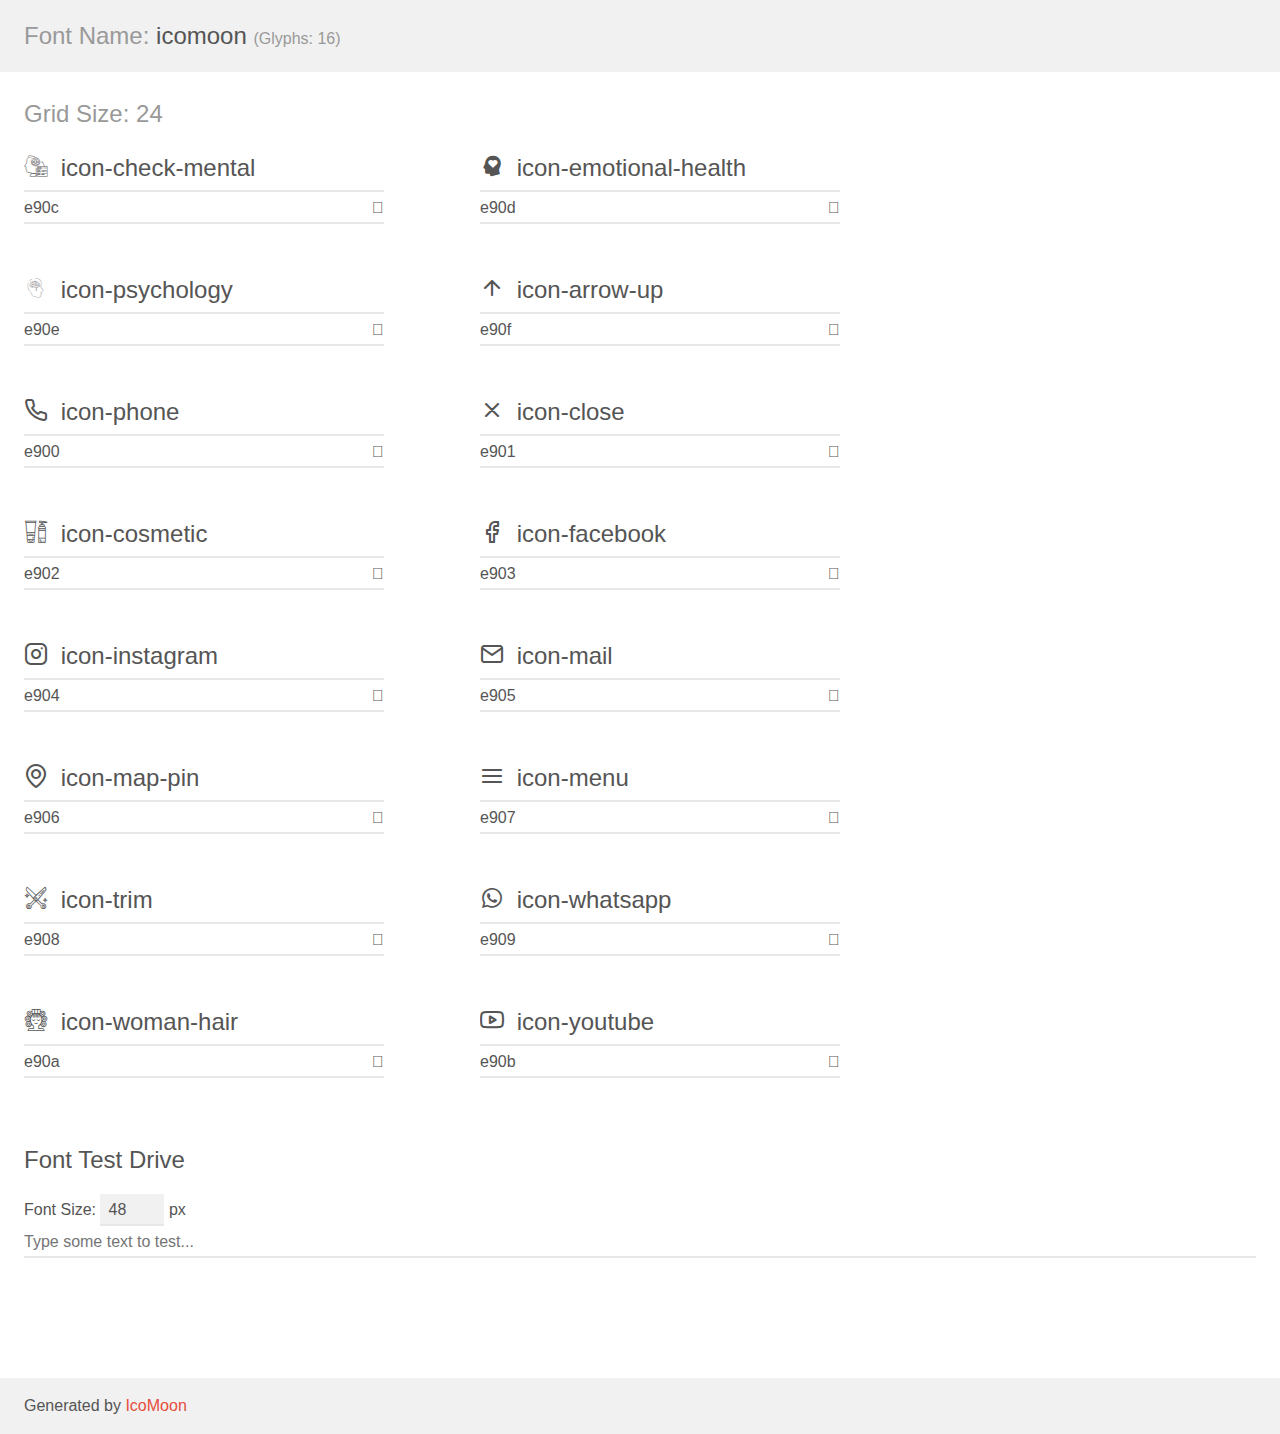
==== assets/fonts/demo.html @ 3f076298 "Add files via upload" ====
<!doctype html>
<html>
<head>
    <meta charset="utf-8">
    <title>IcoMoon Demo</title>
    <meta name="description" content="An Icon Font Generated By IcoMoon.io">
    <meta name="viewport" content="width=device-width, initial-scale=1">
    <link rel="stylesheet" href="demo-files/demo.css">
    <link rel="stylesheet" href="style.css"></head>
<body>
    <div class="bgc1 clearfix">
        <h1 class="mhmm mvm"><span class="fgc1">Font Name:</span> icomoon <small class="fgc1">(Glyphs:&nbsp;16)</small></h1>
    </div>
    <div class="clearfix mhl ptl">
        <h1 class="mvm mtn fgc1">Grid Size: 24</h1>
        <div class="glyph fs1">
            <div class="clearfix bshadow0 pbs">
                <span class="icon-check-mental"></span>
                <span class="mls"> icon-check-mental</span>
            </div>
            <fieldset class="fs0 size1of1 clearfix hidden-false">
                <input type="text" readonly value="e90c" class="unit size1of2" />
                <input type="text" maxlength="1" readonly value="&#xe90c;" class="unitRight size1of2 talign-right" />
            </fieldset>
            <div class="fs0 bshadow0 clearfix hidden-true">
                <span class="unit pvs fgc1">liga: </span>
                <input type="text" readonly value="" class="liga unitRight" />
            </div>
        </div>
        <div class="glyph fs1">
            <div class="clearfix bshadow0 pbs">
                <span class="icon-emotional-health"></span>
                <span class="mls"> icon-emotional-health</span>
            </div>
            <fieldset class="fs0 size1of1 clearfix hidden-false">
                <input type="text" readonly value="e90d" class="unit size1of2" />
                <input type="text" maxlength="1" readonly value="&#xe90d;" class="unitRight size1of2 talign-right" />
            </fieldset>
            <div class="fs0 bshadow0 clearfix hidden-true">
                <span class="unit pvs fgc1">liga: </span>
                <input type="text" readonly value="" class="liga unitRight" />
            </div>
        </div>
        <div class="glyph fs1">
            <div class="clearfix bshadow0 pbs">
                <span class="icon-psychology"></span>
                <span class="mls"> icon-psychology</span>
            </div>
            <fieldset class="fs0 size1of1 clearfix hidden-false">
                <input type="text" readonly value="e90e" class="unit size1of2" />
                <input type="text" maxlength="1" readonly value="&#xe90e;" class="unitRight size1of2 talign-right" />
            </fieldset>
            <div class="fs0 bshadow0 clearfix hidden-true">
                <span class="unit pvs fgc1">liga: </span>
                <input type="text" readonly value="" class="liga unitRight" />
            </div>
        </div>
        <div class="glyph fs1">
            <div class="clearfix bshadow0 pbs">
                <span class="icon-arrow-up"></span>
                <span class="mls"> icon-arrow-up</span>
            </div>
            <fieldset class="fs0 size1of1 clearfix hidden-false">
                <input type="text" readonly value="e90f" class="unit size1of2" />
                <input type="text" maxlength="1" readonly value="&#xe90f;" class="unitRight size1of2 talign-right" />
            </fieldset>
            <div class="fs0 bshadow0 clearfix hidden-true">
                <span class="unit pvs fgc1">liga: </span>
                <input type="text" readonly value="" class="liga unitRight" />
            </div>
        </div>
        <div class="glyph fs1">
            <div class="clearfix bshadow0 pbs">
                <span class="icon-phone"></span>
                <span class="mls"> icon-phone</span>
            </div>
            <fieldset class="fs0 size1of1 clearfix hidden-false">
                <input type="text" readonly value="e900" class="unit size1of2" />
                <input type="text" maxlength="1" readonly value="&#xe900;" class="unitRight size1of2 talign-right" />
            </fieldset>
            <div class="fs0 bshadow0 clearfix hidden-true">
                <span class="unit pvs fgc1">liga: </span>
                <input type="text" readonly value="" class="liga unitRight" />
            </div>
        </div>
        <div class="glyph fs1">
            <div class="clearfix bshadow0 pbs">
                <span class="icon-close"></span>
                <span class="mls"> icon-close</span>
            </div>
            <fieldset class="fs0 size1of1 clearfix hidden-false">
                <input type="text" readonly value="e901" class="unit size1of2" />
                <input type="text" maxlength="1" readonly value="&#xe901;" class="unitRight size1of2 talign-right" />
            </fieldset>
            <div class="fs0 bshadow0 clearfix hidden-true">
                <span class="unit pvs fgc1">liga: </span>
                <input type="text" readonly value="" class="liga unitRight" />
            </div>
        </div>
        <div class="glyph fs1">
            <div class="clearfix bshadow0 pbs">
                <span class="icon-cosmetic"></span>
                <span class="mls"> icon-cosmetic</span>
            </div>
            <fieldset class="fs0 size1of1 clearfix hidden-false">
                <input type="text" readonly value="e902" class="unit size1of2" />
                <input type="text" maxlength="1" readonly value="&#xe902;" class="unitRight size1of2 talign-right" />
            </fieldset>
            <div class="fs0 bshadow0 clearfix hidden-true">
                <span class="unit pvs fgc1">liga: </span>
                <input type="text" readonly value="" class="liga unitRight" />
            </div>
        </div>
        <div class="glyph fs1">
            <div class="clearfix bshadow0 pbs">
                <span class="icon-facebook"></span>
                <span class="mls"> icon-facebook</span>
            </div>
            <fieldset class="fs0 size1of1 clearfix hidden-false">
                <input type="text" readonly value="e903" class="unit size1of2" />
                <input type="text" maxlength="1" readonly value="&#xe903;" class="unitRight size1of2 talign-right" />
            </fieldset>
            <div class="fs0 bshadow0 clearfix hidden-true">
                <span class="unit pvs fgc1">liga: </span>
                <input type="text" readonly value="" class="liga unitRight" />
            </div>
        </div>
        <div class="glyph fs1">
            <div class="clearfix bshadow0 pbs">
                <span class="icon-instagram"></span>
                <span class="mls"> icon-instagram</span>
            </div>
            <fieldset class="fs0 size1of1 clearfix hidden-false">
                <input type="text" readonly value="e904" class="unit size1of2" />
                <input type="text" maxlength="1" readonly value="&#xe904;" class="unitRight size1of2 talign-right" />
            </fieldset>
            <div class="fs0 bshadow0 clearfix hidden-true">
                <span class="unit pvs fgc1">liga: </span>
                <input type="text" readonly value="" class="liga unitRight" />
            </div>
        </div>
        <div class="glyph fs1">
            <div class="clearfix bshadow0 pbs">
                <span class="icon-mail"></span>
                <span class="mls"> icon-mail</span>
            </div>
            <fieldset class="fs0 size1of1 clearfix hidden-false">
                <input type="text" readonly value="e905" class="unit size1of2" />
                <input type="text" maxlength="1" readonly value="&#xe905;" class="unitRight size1of2 talign-right" />
            </fieldset>
            <div class="fs0 bshadow0 clearfix hidden-true">
                <span class="unit pvs fgc1">liga: </span>
                <input type="text" readonly value="" class="liga unitRight" />
            </div>
        </div>
        <div class="glyph fs1">
            <div class="clearfix bshadow0 pbs">
                <span class="icon-map-pin"></span>
                <span class="mls"> icon-map-pin</span>
            </div>
            <fieldset class="fs0 size1of1 clearfix hidden-false">
                <input type="text" readonly value="e906" class="unit size1of2" />
                <input type="text" maxlength="1" readonly value="&#xe906;" class="unitRight size1of2 talign-right" />
            </fieldset>
            <div class="fs0 bshadow0 clearfix hidden-true">
                <span class="unit pvs fgc1">liga: </span>
                <input type="text" readonly value="" class="liga unitRight" />
            </div>
        </div>
        <div class="glyph fs1">
            <div class="clearfix bshadow0 pbs">
                <span class="icon-menu"></span>
                <span class="mls"> icon-menu</span>
            </div>
            <fieldset class="fs0 size1of1 clearfix hidden-false">
                <input type="text" readonly value="e907" class="unit size1of2" />
                <input type="text" maxlength="1" readonly value="&#xe907;" class="unitRight size1of2 talign-right" />
            </fieldset>
            <div class="fs0 bshadow0 clearfix hidden-true">
                <span class="unit pvs fgc1">liga: </span>
                <input type="text" readonly value="" class="liga unitRight" />
            </div>
        </div>
        <div class="glyph fs1">
            <div class="clearfix bshadow0 pbs">
                <span class="icon-trim"></span>
                <span class="mls"> icon-trim</span>
            </div>
            <fieldset class="fs0 size1of1 clearfix hidden-false">
                <input type="text" readonly value="e908" class="unit size1of2" />
                <input type="text" maxlength="1" readonly value="&#xe908;" class="unitRight size1of2 talign-right" />
            </fieldset>
            <div class="fs0 bshadow0 clearfix hidden-true">
                <span class="unit pvs fgc1">liga: </span>
                <input type="text" readonly value="" class="liga unitRight" />
            </div>
        </div>
        <div class="glyph fs1">
            <div class="clearfix bshadow0 pbs">
                <span class="icon-whatsapp"></span>
                <span class="mls"> icon-whatsapp</span>
            </div>
            <fieldset class="fs0 size1of1 clearfix hidden-false">
                <input type="text" readonly value="e909" class="unit size1of2" />
                <input type="text" maxlength="1" readonly value="&#xe909;" class="unitRight size1of2 talign-right" />
            </fieldset>
            <div class="fs0 bshadow0 clearfix hidden-true">
                <span class="unit pvs fgc1">liga: </span>
                <input type="text" readonly value="" class="liga unitRight" />
            </div>
        </div>
        <div class="glyph fs1">
            <div class="clearfix bshadow0 pbs">
                <span class="icon-woman-hair"></span>
                <span class="mls"> icon-woman-hair</span>
            </div>
            <fieldset class="fs0 size1of1 clearfix hidden-false">
                <input type="text" readonly value="e90a" class="unit size1of2" />
                <input type="text" maxlength="1" readonly value="&#xe90a;" class="unitRight size1of2 talign-right" />
            </fieldset>
            <div class="fs0 bshadow0 clearfix hidden-true">
                <span class="unit pvs fgc1">liga: </span>
                <input type="text" readonly value="" class="liga unitRight" />
            </div>
        </div>
        <div class="glyph fs1">
            <div class="clearfix bshadow0 pbs">
                <span class="icon-youtube"></span>
                <span class="mls"> icon-youtube</span>
            </div>
            <fieldset class="fs0 size1of1 clearfix hidden-false">
                <input type="text" readonly value="e90b" class="unit size1of2" />
                <input type="text" maxlength="1" readonly value="&#xe90b;" class="unitRight size1of2 talign-right" />
            </fieldset>
            <div class="fs0 bshadow0 clearfix hidden-true">
                <span class="unit pvs fgc1">liga: </span>
                <input type="text" readonly value="" class="liga unitRight" />
            </div>
        </div>
    </div>

    <!--[if gt IE 8]><!-->
    <div class="mhl clearfix mbl">
        <h1>Font Test Drive</h1>
        <label>
            Font Size: <input id="fontSize" type="number" class="textbox0 mbm"
            min="8" value="48" />
            px
        </label>
        <input id="testText" type="text" class="phl size1of1 mvl"
        placeholder="Type some text to test..." value=""/>
        <div id="testDrive" class="icon-" style="font-family: icomoon">&nbsp;
        </div>
    </div>
    <!--<![endif]-->
    <div class="bgc1 clearfix">
        <p class="mhl">Generated by <a href="https://icomoon.io/app">IcoMoon</a></p>
    </div>

    <script src="demo-files/demo.js"></script>
</body>
</html>
---- assets/fonts/demo-files/demo.css ----
body {
  padding: 0;
  margin: 0;
  font-family: sans-serif;
  font-size: 1em;
  line-height: 1.5;
  color: #555;
  background: #fff;
}
h1 {
  font-size: 1.5em;
  font-weight: normal;
}
small {
  font-size: .66666667em;
}
a {
  color: #e74c3c;
  text-decoration: none;
}
a:hover, a:focus {
  box-shadow: 0 1px #e74c3c;
}
.bshadow0, input {
  box-shadow: inset 0 -2px #e7e7e7;
}
input:hover {
  box-shadow: inset 0 -2px #ccc;
}
input, fieldset {
  font-family: sans-serif;
  font-size: 1em;
  margin: 0;
  padding: 0;
  border: 0;
}
input {
  color: inherit;
  line-height: 1.5;
  height: 1.5em;
  padding: .25em 0;
}
input:focus {
  outline: none;
  box-shadow: inset 0 -2px #449fdb;
}
.glyph {
  font-size: 16px;
  width: 15em;
  padding-bottom: 1em;
  margin-right: 4em;
  margin-bottom: 1em;
  float: left;
  overflow: hidden;
}
.liga {
  width: 80%;
  width: calc(100% - 2.5em);
}
.talign-right {
  text-align: right;
}
.talign-center {
  text-align: center;
}
.bgc1 {
  background: #f1f1f1;
}
.fgc1 {
  color: #999;
}
.fgc0 {
  color: #000;
}
p {
  margin-top: 1em;
  margin-bottom: 1em;
}
.mvm {
  margin-top: .75em;
  margin-bottom: .75em;
}
.mtn {
  margin-top: 0;
}
.mtl, .mal {
  margin-top: 1.5em;
}
.mbl, .mal {
  margin-bottom: 1.5em;
}
.mal, .mhl {
  margin-left: 1.5em;
  margin-right: 1.5em;
}
.mhmm {
  margin-left: 1em;
  margin-right: 1em;
}
.mls {
  margin-left: .25em;
}
.ptl {
  padding-top: 1.5em;
}
.pbs, .pvs {
  padding-bottom: .25em;
}
.pvs, .pts {
  padding-top: .25em;
}
.unit {
  float: left;
}
.unitRight {
  float: right;
}
.size1of2 {
  width: 50%;
}
.size1of1 {
  width: 100%;
}
.clearfix:before, .clearfix:after {
  content: " ";
  display: table;
}
.clearfix:after {
  clear: both;
}
.hidden-true {
  display: none;
}
.textbox0 {
  width: 3em;
  background: #f1f1f1;
  padding: .25em .5em;
  line-height: 1.5;
  height: 1.5em;
}
#testDrive {
  display: block;
  padding-top: 24px;
  line-height: 1.5;
}
.fs0 {
  font-size: 16px;
}
.fs1 {
  font-size: 24px;
}
---- assets/fonts/style.css ----
@font-face {
  font-family: 'icomoon';
  src:  url('fonts/icomoon.eot?al3xk8');
  src:  url('fonts/icomoon.eot?al3xk8#iefix') format('embedded-opentype'),
    url('fonts/icomoon.ttf?al3xk8') format('truetype'),
    url('fonts/icomoon.woff?al3xk8') format('woff'),
    url('fonts/icomoon.svg?al3xk8#icomoon') format('svg');
  font-weight: normal;
  font-style: normal;
  font-display: block;
}

[class^="icon-"], [class*=" icon-"] {
  /* use !important to prevent issues with browser extensions that change fonts */
  font-family: 'icomoon' !important;
  speak: never;
  font-style: normal;
  font-weight: normal;
  font-variant: normal;
  text-transform: none;
  line-height: 1;

  /* Better Font Rendering =========== */
  -webkit-font-smoothing: antialiased;
  -moz-osx-font-smoothing: grayscale;
}

.icon-check-mental:before {
  content: "\e90c";
}
.icon-emotional-health:before {
  content: "\e90d";
}
.icon-psychology:before {
  content: "\e90e";
}
.icon-arrow-up:before {
  content: "\e90f";
}
.icon-phone:before {
  content: "\e900";
}
.icon-close:before {
  content: "\e901";
}
.icon-cosmetic:before {
  content: "\e902";
}
.icon-facebook:before {
  content: "\e903";
}
.icon-instagram:before {
  content: "\e904";
}
.icon-mail:before {
  content: "\e905";
}
.icon-map-pin:before {
  content: "\e906";
}
.icon-menu:before {
  content: "\e907";
}
.icon-trim:before {
  content: "\e908";
}
.icon-whatsapp:before {
  content: "\e909";
}
.icon-woman-hair:before {
  content: "\e90a";
}
.icon-youtube:before {
  content: "\e90b";
}
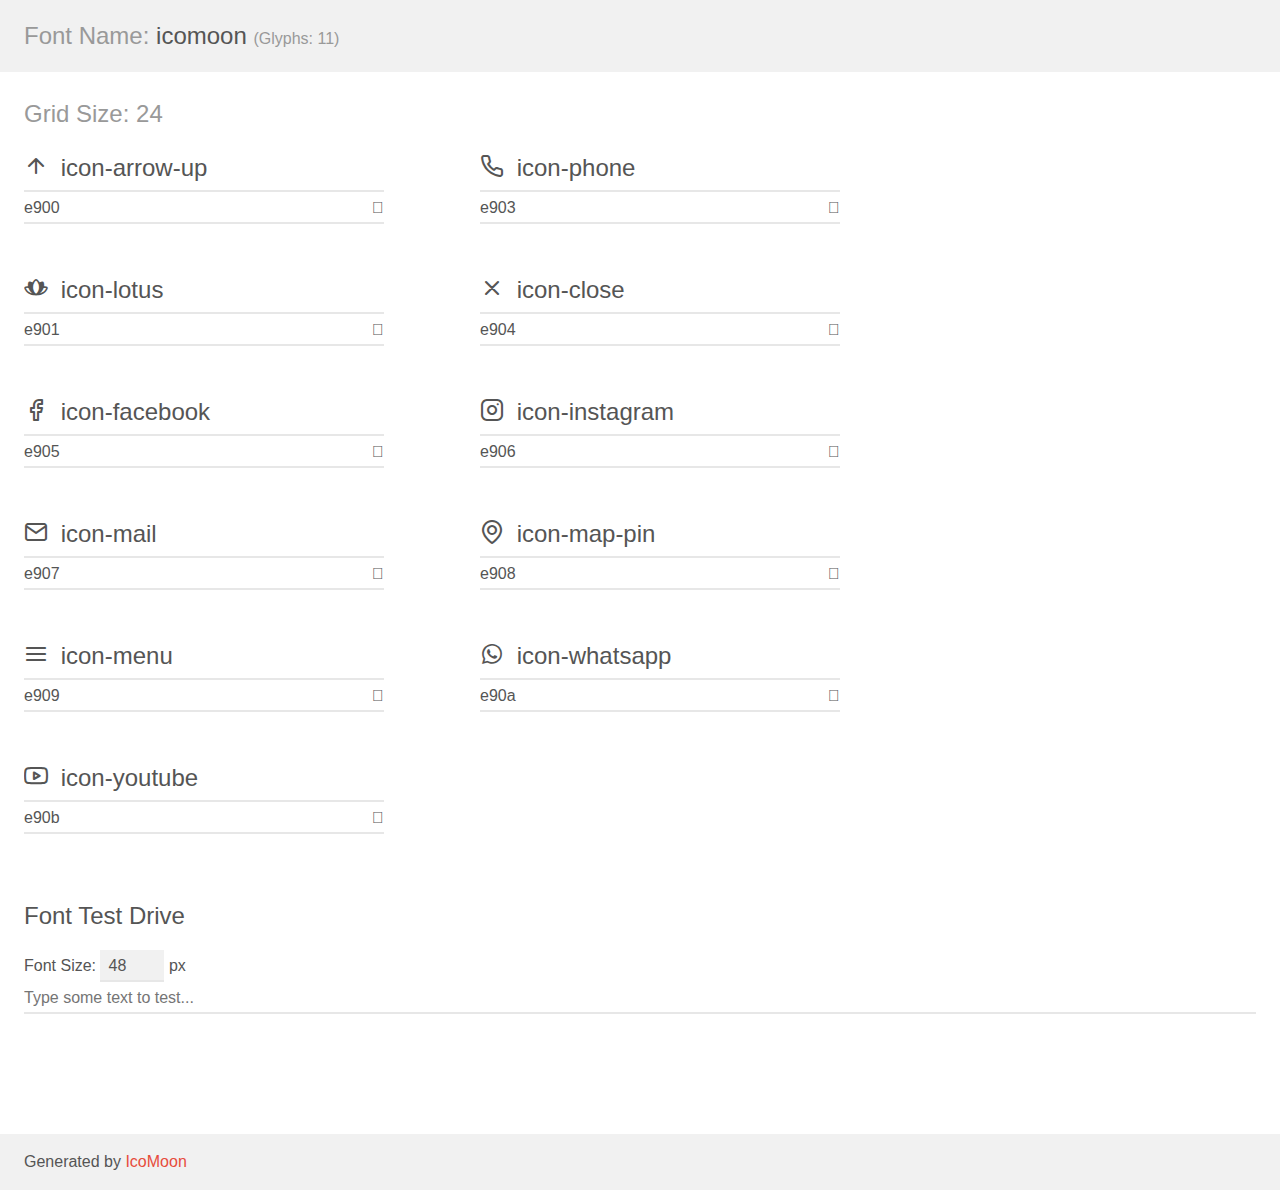
==== commit 1a0c2df4: "Add files via upload" ====
--- a/assets/fonts/demo.html
+++ b/assets/fonts/demo.html
@@ -9,60 +9,18 @@
     <link rel="stylesheet" href="style.css"></head>
 <body>
     <div class="bgc1 clearfix">
-        <h1 class="mhmm mvm"><span class="fgc1">Font Name:</span> icomoon <small class="fgc1">(Glyphs:&nbsp;16)</small></h1>
+        <h1 class="mhmm mvm"><span class="fgc1">Font Name:</span> icomoon <small class="fgc1">(Glyphs:&nbsp;11)</small></h1>
     </div>
     <div class="clearfix mhl ptl">
         <h1 class="mvm mtn fgc1">Grid Size: 24</h1>
-        <div class="glyph fs1">
-            <div class="clearfix bshadow0 pbs">
-                <span class="icon-check-mental"></span>
-                <span class="mls"> icon-check-mental</span>
-            </div>
-            <fieldset class="fs0 size1of1 clearfix hidden-false">
-                <input type="text" readonly value="e90c" class="unit size1of2" />
-                <input type="text" maxlength="1" readonly value="&#xe90c;" class="unitRight size1of2 talign-right" />
-            </fieldset>
-            <div class="fs0 bshadow0 clearfix hidden-true">
-                <span class="unit pvs fgc1">liga: </span>
-                <input type="text" readonly value="" class="liga unitRight" />
-            </div>
-        </div>
-        <div class="glyph fs1">
-            <div class="clearfix bshadow0 pbs">
-                <span class="icon-emotional-health"></span>
-                <span class="mls"> icon-emotional-health</span>
-            </div>
-            <fieldset class="fs0 size1of1 clearfix hidden-false">
-                <input type="text" readonly value="e90d" class="unit size1of2" />
-                <input type="text" maxlength="1" readonly value="&#xe90d;" class="unitRight size1of2 talign-right" />
-            </fieldset>
-            <div class="fs0 bshadow0 clearfix hidden-true">
-                <span class="unit pvs fgc1">liga: </span>
-                <input type="text" readonly value="" class="liga unitRight" />
-            </div>
-        </div>
-        <div class="glyph fs1">
-            <div class="clearfix bshadow0 pbs">
-                <span class="icon-psychology"></span>
-                <span class="mls"> icon-psychology</span>
-            </div>
-            <fieldset class="fs0 size1of1 clearfix hidden-false">
-                <input type="text" readonly value="e90e" class="unit size1of2" />
-                <input type="text" maxlength="1" readonly value="&#xe90e;" class="unitRight size1of2 talign-right" />
-            </fieldset>
-            <div class="fs0 bshadow0 clearfix hidden-true">
-                <span class="unit pvs fgc1">liga: </span>
-                <input type="text" readonly value="" class="liga unitRight" />
-            </div>
-        </div>
         <div class="glyph fs1">
             <div class="clearfix bshadow0 pbs">
                 <span class="icon-arrow-up"></span>
                 <span class="mls"> icon-arrow-up</span>
             </div>
             <fieldset class="fs0 size1of1 clearfix hidden-false">
-                <input type="text" readonly value="e90f" class="unit size1of2" />
-                <input type="text" maxlength="1" readonly value="&#xe90f;" class="unitRight size1of2 talign-right" />
+                <input type="text" readonly value="e900" class="unit size1of2" />
+                <input type="text" maxlength="1" readonly value="&#xe900;" class="unitRight size1of2 talign-right" />
             </fieldset>
             <div class="fs0 bshadow0 clearfix hidden-true">
                 <span class="unit pvs fgc1">liga: </span>
@@ -75,8 +33,22 @@
                 <span class="mls"> icon-phone</span>
             </div>
             <fieldset class="fs0 size1of1 clearfix hidden-false">
-                <input type="text" readonly value="e900" class="unit size1of2" />
-                <input type="text" maxlength="1" readonly value="&#xe900;" class="unitRight size1of2 talign-right" />
+                <input type="text" readonly value="e903" class="unit size1of2" />
+                <input type="text" maxlength="1" readonly value="&#xe903;" class="unitRight size1of2 talign-right" />
+            </fieldset>
+            <div class="fs0 bshadow0 clearfix hidden-true">
+                <span class="unit pvs fgc1">liga: </span>
+                <input type="text" readonly value="" class="liga unitRight" />
+            </div>
+        </div>
+        <div class="glyph fs1">
+            <div class="clearfix bshadow0 pbs">
+                <span class="icon-lotus"></span>
+                <span class="mls"> icon-lotus</span>
+            </div>
+            <fieldset class="fs0 size1of1 clearfix hidden-false">
+                <input type="text" readonly value="e901" class="unit size1of2" />
+                <input type="text" maxlength="1" readonly value="&#xe901;" class="unitRight size1of2 talign-right" />
             </fieldset>
             <div class="fs0 bshadow0 clearfix hidden-true">
                 <span class="unit pvs fgc1">liga: </span>
@@ -89,22 +61,8 @@
                 <span class="mls"> icon-close</span>
             </div>
             <fieldset class="fs0 size1of1 clearfix hidden-false">
-                <input type="text" readonly value="e901" class="unit size1of2" />
-                <input type="text" maxlength="1" readonly value="&#xe901;" class="unitRight size1of2 talign-right" />
-            </fieldset>
-            <div class="fs0 bshadow0 clearfix hidden-true">
-                <span class="unit pvs fgc1">liga: </span>
-                <input type="text" readonly value="" class="liga unitRight" />
-            </div>
-        </div>
-        <div class="glyph fs1">
-            <div class="clearfix bshadow0 pbs">
-                <span class="icon-cosmetic"></span>
-                <span class="mls"> icon-cosmetic</span>
-            </div>
-            <fieldset class="fs0 size1of1 clearfix hidden-false">
-                <input type="text" readonly value="e902" class="unit size1of2" />
-                <input type="text" maxlength="1" readonly value="&#xe902;" class="unitRight size1of2 talign-right" />
+                <input type="text" readonly value="e904" class="unit size1of2" />
+                <input type="text" maxlength="1" readonly value="&#xe904;" class="unitRight size1of2 talign-right" />
             </fieldset>
             <div class="fs0 bshadow0 clearfix hidden-true">
                 <span class="unit pvs fgc1">liga: </span>
@@ -117,8 +75,8 @@
                 <span class="mls"> icon-facebook</span>
             </div>
             <fieldset class="fs0 size1of1 clearfix hidden-false">
-                <input type="text" readonly value="e903" class="unit size1of2" />
-                <input type="text" maxlength="1" readonly value="&#xe903;" class="unitRight size1of2 talign-right" />
+                <input type="text" readonly value="e905" class="unit size1of2" />
+                <input type="text" maxlength="1" readonly value="&#xe905;" class="unitRight size1of2 talign-right" />
             </fieldset>
             <div class="fs0 bshadow0 clearfix hidden-true">
                 <span class="unit pvs fgc1">liga: </span>
@@ -131,8 +89,8 @@
                 <span class="mls"> icon-instagram</span>
             </div>
             <fieldset class="fs0 size1of1 clearfix hidden-false">
-                <input type="text" readonly value="e904" class="unit size1of2" />
-                <input type="text" maxlength="1" readonly value="&#xe904;" class="unitRight size1of2 talign-right" />
+                <input type="text" readonly value="e906" class="unit size1of2" />
+                <input type="text" maxlength="1" readonly value="&#xe906;" class="unitRight size1of2 talign-right" />
             </fieldset>
             <div class="fs0 bshadow0 clearfix hidden-true">
                 <span class="unit pvs fgc1">liga: </span>
@@ -145,8 +103,8 @@
                 <span class="mls"> icon-mail</span>
             </div>
             <fieldset class="fs0 size1of1 clearfix hidden-false">
-                <input type="text" readonly value="e905" class="unit size1of2" />
-                <input type="text" maxlength="1" readonly value="&#xe905;" class="unitRight size1of2 talign-right" />
+                <input type="text" readonly value="e907" class="unit size1of2" />
+                <input type="text" maxlength="1" readonly value="&#xe907;" class="unitRight size1of2 talign-right" />
             </fieldset>
             <div class="fs0 bshadow0 clearfix hidden-true">
                 <span class="unit pvs fgc1">liga: </span>
@@ -159,8 +117,8 @@
                 <span class="mls"> icon-map-pin</span>
             </div>
             <fieldset class="fs0 size1of1 clearfix hidden-false">
-                <input type="text" readonly value="e906" class="unit size1of2" />
-                <input type="text" maxlength="1" readonly value="&#xe906;" class="unitRight size1of2 talign-right" />
+                <input type="text" readonly value="e908" class="unit size1of2" />
+                <input type="text" maxlength="1" readonly value="&#xe908;" class="unitRight size1of2 talign-right" />
             </fieldset>
             <div class="fs0 bshadow0 clearfix hidden-true">
                 <span class="unit pvs fgc1">liga: </span>
@@ -173,22 +131,8 @@
                 <span class="mls"> icon-menu</span>
             </div>
             <fieldset class="fs0 size1of1 clearfix hidden-false">
-                <input type="text" readonly value="e907" class="unit size1of2" />
-                <input type="text" maxlength="1" readonly value="&#xe907;" class="unitRight size1of2 talign-right" />
-            </fieldset>
-            <div class="fs0 bshadow0 clearfix hidden-true">
-                <span class="unit pvs fgc1">liga: </span>
-                <input type="text" readonly value="" class="liga unitRight" />
-            </div>
-        </div>
-        <div class="glyph fs1">
-            <div class="clearfix bshadow0 pbs">
-                <span class="icon-trim"></span>
-                <span class="mls"> icon-trim</span>
-            </div>
-            <fieldset class="fs0 size1of1 clearfix hidden-false">
-                <input type="text" readonly value="e908" class="unit size1of2" />
-                <input type="text" maxlength="1" readonly value="&#xe908;" class="unitRight size1of2 talign-right" />
+                <input type="text" readonly value="e909" class="unit size1of2" />
+                <input type="text" maxlength="1" readonly value="&#xe909;" class="unitRight size1of2 talign-right" />
             </fieldset>
             <div class="fs0 bshadow0 clearfix hidden-true">
                 <span class="unit pvs fgc1">liga: </span>
@@ -199,20 +143,6 @@
             <div class="clearfix bshadow0 pbs">
                 <span class="icon-whatsapp"></span>
                 <span class="mls"> icon-whatsapp</span>
-            </div>
-            <fieldset class="fs0 size1of1 clearfix hidden-false">
-                <input type="text" readonly value="e909" class="unit size1of2" />
-                <input type="text" maxlength="1" readonly value="&#xe909;" class="unitRight size1of2 talign-right" />
-            </fieldset>
-            <div class="fs0 bshadow0 clearfix hidden-true">
-                <span class="unit pvs fgc1">liga: </span>
-                <input type="text" readonly value="" class="liga unitRight" />
-            </div>
-        </div>
-        <div class="glyph fs1">
-            <div class="clearfix bshadow0 pbs">
-                <span class="icon-woman-hair"></span>
-                <span class="mls"> icon-woman-hair</span>
             </div>
             <fieldset class="fs0 size1of1 clearfix hidden-false">
                 <input type="text" readonly value="e90a" class="unit size1of2" />
--- a/assets/fonts/style.css
+++ b/assets/fonts/style.css
@@ -1,10 +1,10 @@
 @font-face {
   font-family: 'icomoon';
-  src:  url('fonts/icomoon.eot?al3xk8');
-  src:  url('fonts/icomoon.eot?al3xk8#iefix') format('embedded-opentype'),
-    url('fonts/icomoon.ttf?al3xk8') format('truetype'),
-    url('fonts/icomoon.woff?al3xk8') format('woff'),
-    url('fonts/icomoon.svg?al3xk8#icomoon') format('svg');
+  src:  url('fonts/icomoon.eot?gkwy0h');
+  src:  url('fonts/icomoon.eot?gkwy0h#iefix') format('embedded-opentype'),
+    url('fonts/icomoon.ttf?gkwy0h') format('truetype'),
+    url('fonts/icomoon.woff?gkwy0h') format('woff'),
+    url('fonts/icomoon.svg?gkwy0h#icomoon') format('svg');
   font-weight: normal;
   font-style: normal;
   font-display: block;
@@ -25,49 +25,34 @@
   -moz-osx-font-smoothing: grayscale;
 }
 
-.icon-check-mental:before {
-  content: "\e90c";
-}
-.icon-emotional-health:before {
-  content: "\e90d";
-}
-.icon-psychology:before {
-  content: "\e90e";
-}
 .icon-arrow-up:before {
-  content: "\e90f";
+  content: "\e900";
 }
 .icon-phone:before {
-  content: "\e900";
+  content: "\e903";
+}
+.icon-lotus:before {
+  content: "\e901";
 }
 .icon-close:before {
-  content: "\e901";
-}
-.icon-cosmetic:before {
-  content: "\e902";
+  content: "\e904";
 }
 .icon-facebook:before {
-  content: "\e903";
+  content: "\e905";
 }
 .icon-instagram:before {
-  content: "\e904";
+  content: "\e906";
 }
 .icon-mail:before {
-  content: "\e905";
+  content: "\e907";
 }
 .icon-map-pin:before {
-  content: "\e906";
+  content: "\e908";
 }
 .icon-menu:before {
-  content: "\e907";
-}
-.icon-trim:before {
-  content: "\e908";
+  content: "\e909";
 }
 .icon-whatsapp:before {
-  content: "\e909";
-}
-.icon-woman-hair:before {
   content: "\e90a";
 }
 .icon-youtube:before {
